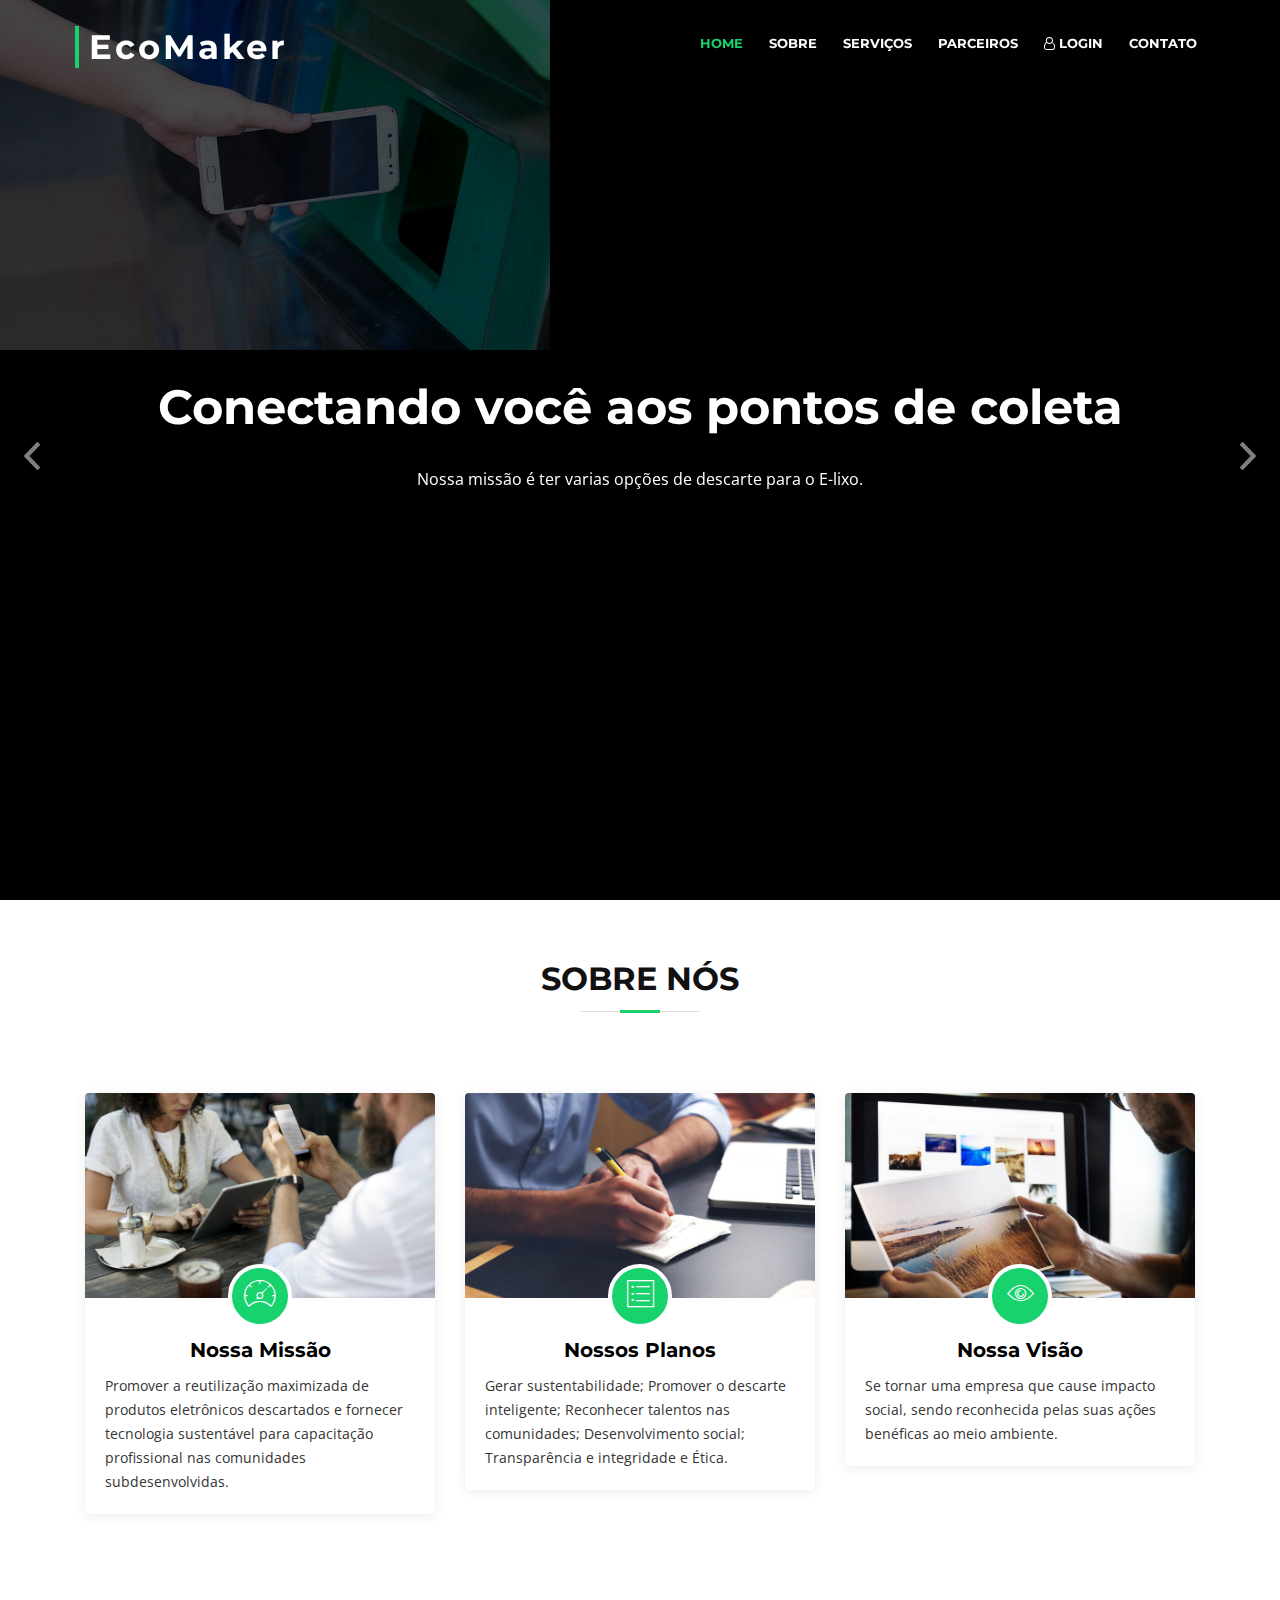
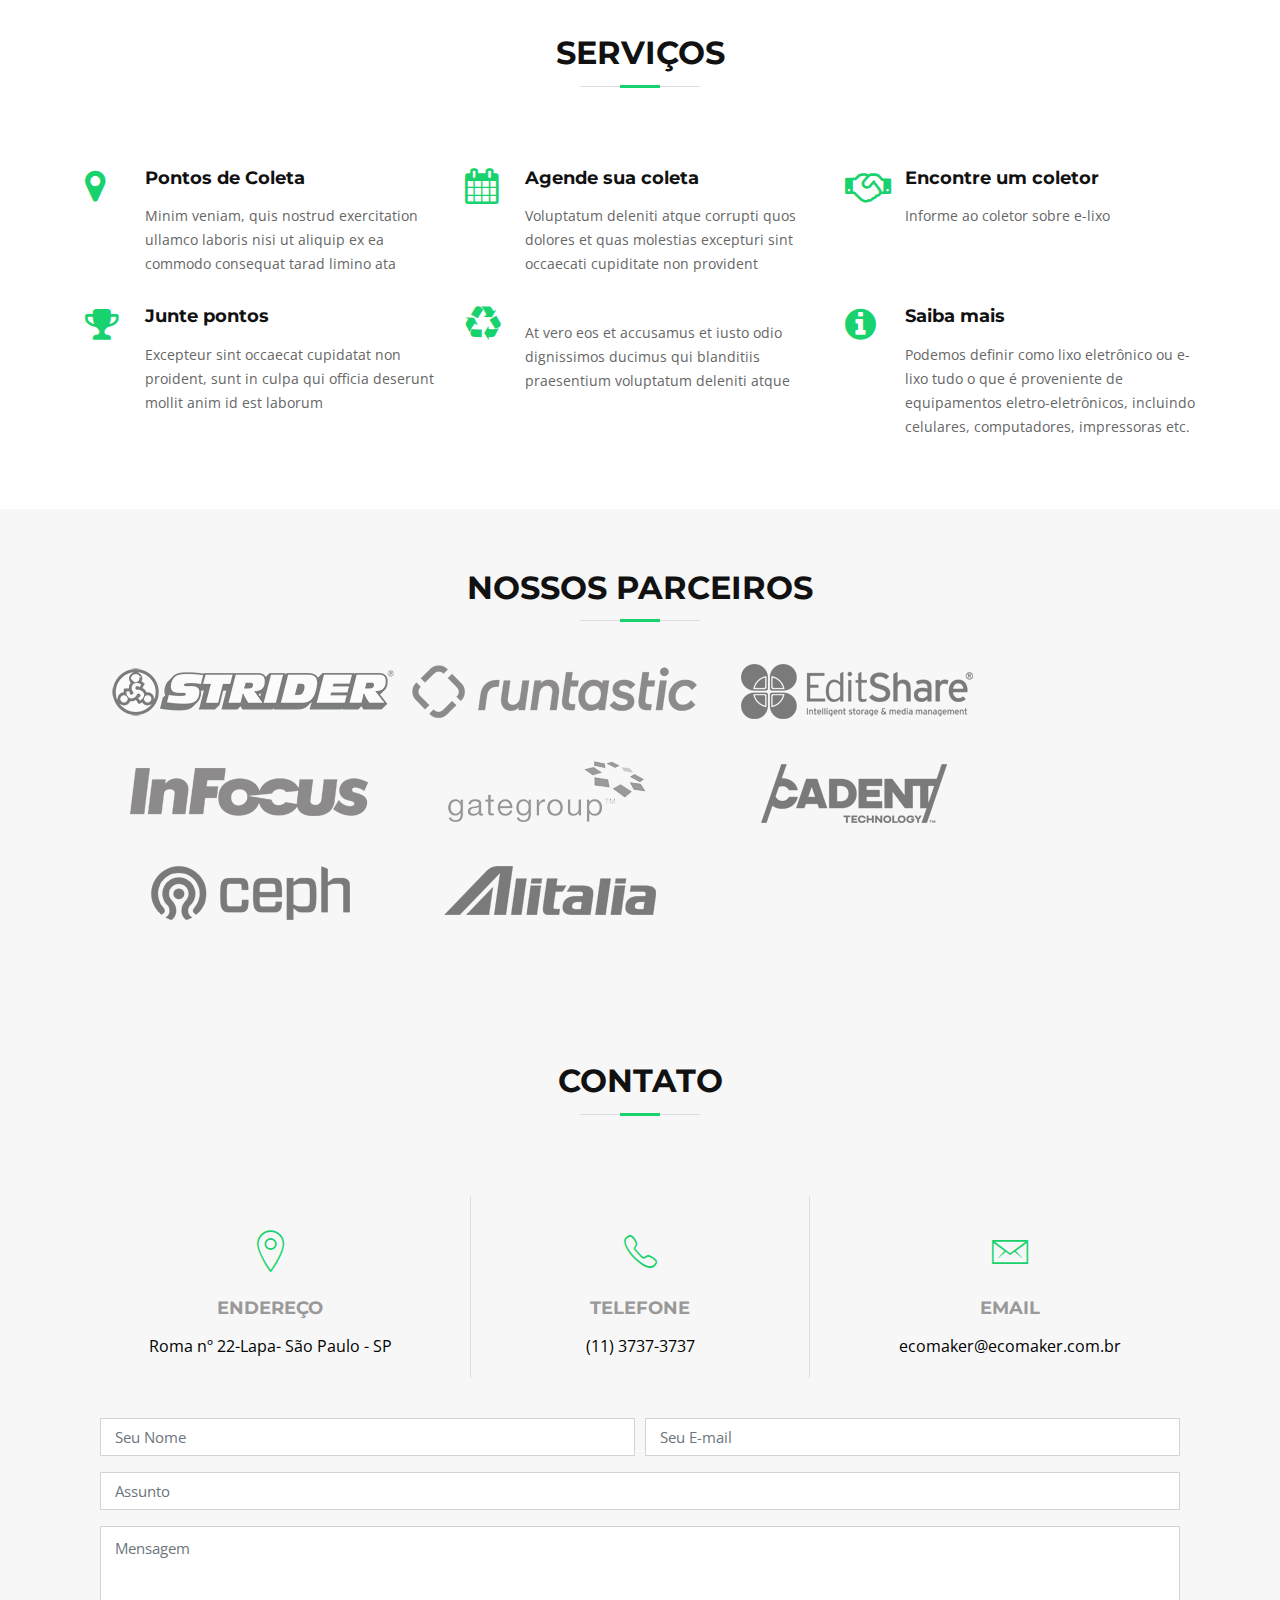
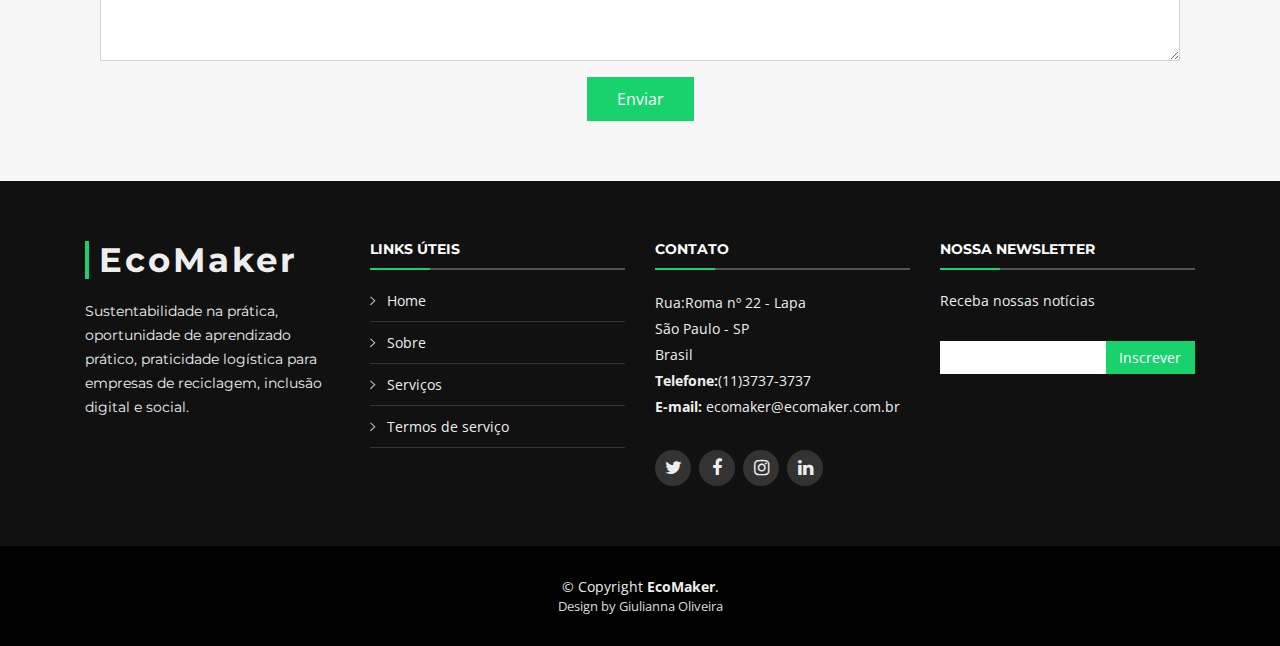
==== index.html @ 1e9de7bb "first commit" ====
<!DOCTYPE html>
<html lang="pt-br">
<head>
  <meta charset="utf-8">
  <title>EcoMaker</title>



  <!-- Google Fonts -->
  <link href="https://fonts.googleapis.com/css?family=Open+Sans:300,300i,400,400i,700,700i|Montserrat:300,400,500,700" rel="stylesheet">


 

  <!-- Bootstrap CSS File -->
  <link href="lib/bootstrap/css/bootstrap.min.css" rel="stylesheet">

  <!-- Libraries CSS Files -->
  <link href="lib/font-awesome/css/font-awesome.min.css" rel="stylesheet">
  <link href="lib/animate/animate.min.css" rel="stylesheet">
  <link href="lib/ionicons/css/ionicons.min.css" rel="stylesheet">
  <link href="lib/owlcarousel/assets/owl.carousel.min.css" rel="stylesheet">
  <link href="lib/lightbox/css/lightbox.min.css" rel="stylesheet">

  <!-- Main Stylesheet File -->
  <link href="css/style.css" rel="stylesheet">

</head>

<body>

  <!--==========================
    Inicio Header
  ============================-->
  <header id="header">
    <div class="container-fluid">

      <div id="logo" class="pull-left">
        <h1><a href="#intro">EcoMaker</a></h1>
        
        
      </div>

      <nav id="nav-menu-container">
        <ul class="nav-menu">
          <li class="menu-active"><a href="#intro">Home</a></li>
          <li><a href="#about">Sobre</a></li>
          <li><a href="#services">Serviços</a></li>
          <li><a href="#portfolio">Parceiros</a></li>
          
     
          
          <li class="menu-has-children"><a href=""><i class="fa fa-user-o" aria-hidden="true"></i> Login </a>
            
            <ul>
               <li>
               <!-- <div class="input-group mb-3">
                  <span class="input-group-addon"></span>
                  <i class="fa fa-envelope-o fa-fw"></i><input class="form-control" type="text" placeholder="Email address">
                </div>
                <div class="input-group mb-3">
                  <span class="input-group-addon"><i class="fa fa-key fa-fw"></i></span>
                  <input class="form-control" type="password" placeholder="Password">
                </div>-->


                <div class="input-group">
                  <div class=" input-group-sm mb-2">
                    <div class="input-group-prepend">
                       <span class="input-group-text" id="inputGroup-sizing-sm-3"><i class="fa fa-envelope-o fa-fw"></i></span>  
             <input type="text" class="form-control" aria-label="Sizing example input" aria-describedby="inputGroup-sizing-sm"placeholder="E-mail">
                  </div>   
              </div>
            
            
            <div class="input-group">
              <div class=" input-group-sm mb-2">
                <div class="input-group-prepend">
                   <span class="input-group-text" id="inputGroup-sizing-sm-3"> <i class="fa fa-key fa-fw"></i></span>  
           <input type="text" class="form-control" aria-label="Sizing example input" aria-describedby="inputGroup-sizing-sm" placeholder="Senha">
            
          
          </div><br>   
          <button type="button" class="btn btn-success btn-sm-5">Entrar </button><button type="button" class="btn btn-link btn-sm"><a href="cadastro.html">Cadastre-se</a></button>
         
             
          </div>
             
           
        </div>     
              
            
               </li>
            <!-- <a href="#">Drop Down 3</a></li>
              <li><a href="#">Drop Down 4</a></li>
              <li><a href="#">Drop Down 5</a></li>-->
    </ul>    
     <li><a href="#contact">Contato</a></li>
          </li>
         
        </ul>
      </nav><!-- #nav-menu-container -->
    </div>
  </header><!-- #header -->

  <!--==========================
   Começo da  Section
  ============================-->
  <section id="intro">
    <div class="intro-container">
      <div id="introCarousel" class="carousel  slide carousel-fade" data-ride="carousel">

        <ol class="carousel-indicators"></ol>

        <div class="carousel-inner" role="listbox">

          <div class="carousel-item active">
            <div class="carousel-background"><img src="img/intro-carousel/1.jfif" alt=""></div>
            <div class="carousel-container">
              <div class="carousel-content">
                <h2>Conectando você aos pontos de coleta </h2>
                <p>Nossa missão é ter varias opções de descarte para o E-lixo.</p>
          
              </div>
            </div>
          </div>

          <div class="carousel-item">
            <div class="carousel-background"><img src="img/intro-carousel/2.jfif" alt=""></div>
            <div class="carousel-container">
              <div class="carousel-content">
                <h2>Mas o que é E-Lixo?</h2>
                <p>
                  É todo e qualquer tipo de material produzido a partir do descarte de equipamentos eletrônicos, 
                  como eletroeletrônicos (computadores, celulares, tablets e etc)
                  e eletrodomésticos (geladeiras, fogões, microondas e etc).



                </p>


              </div>
            </div>
          </div>

          <div class="carousel-item">
            <div class="carousel-background"><img src="img/intro-carousel/3.jfif" alt=""></div>
            <div class="carousel-container">
              <div class="carousel-content">
                <h2>Qual a importância de reciclar?</h2>
                

                <p> Atualmente, cerca de 40 milhões de toneladas de lixo eletrônico são produzidas anualmente em todo o mundo.
                  Entre todos os país subdesenvolvidos, o Brasil é o que mais produz lixo eletrônico em todo o planeta. </p>
                  

                
               
              </div>
            </div>
          </div>

         

         


        <a class="carousel-control-prev" href="#introCarousel" role="button" data-slide="prev">
          <span class="carousel-control-prev-icon ion-chevron-left" aria-hidden="true"></span>
          <span class="sr-only">Previous</span>
        </a>


      

        <a class="carousel-control-next" href="#introCarousel" role="button" data-slide="next">
          <span class="carousel-control-next-icon ion-chevron-right" aria-hidden="true"></span>
          <span class="sr-only">Next</span>
        </a>

      </div>
    </div>
  </section><!-- #intro -->

  <main id="main">

    

    <!--==========================
     Sobre Section
    ============================-->
    <section id="about">
      <div class="container">

        <header class="section-header">
          <h3>Sobre nós</h3>
          <p></p>
        </header>

        <div class="row about-cols">

          <div class="col-md-4 wow fadeInUp">
            <div class="about-col">
              <div class="img">
                <img src="img/about-mission.jpg" alt="" class="img-fluid">
                <div class="icon"><i class="ion-ios-speedometer-outline"></i></div>
              </div>
              <h2 class="title"><a href="#">Nossa Missão</a></h2>
              <p>

                 Promover a reutilização maximizada
                  de produtos eletrônicos descartados
                  e fornecer tecnologia sustentável
                  para capacitação profissional nas
                  comunidades subdesenvolvidas.
             
                </p>
            </div>
          </div>

          <div class="col-md-4 wow fadeInUp" data-wow-delay="0.1s">
            <div class="about-col">
              <div class="img">
                <img src="img/about-plan.jpg" alt="" class="img-fluid">
                <div class="icon"><i class="ion-ios-list-outline"></i></div>
              </div>
              <h2 class="title"><a href="#">Nossos Planos</a></h2>
              <p>

                Gerar sustentabilidade;
                Promover o descarte inteligente;
                Reconhecer talentos nas
                comunidades;
                Desenvolvimento social;
                Transparência e integridade e
                Ética.


              </p>
            </div>
          </div>

          <div class="col-md-4 wow fadeInUp" data-wow-delay="0.2s">
            <div class="about-col">
              <div class="img">
                <img src="img/about-vision.jpg" alt="" class="img-fluid">
                <div class="icon"><i class="ion-ios-eye-outline"></i></div>
              </div>
              <h2 class="title"><a href="#">Nossa Visão</a></h2>
              <p>
                Se tornar uma empresa que cause
                impacto social, sendo reconhecida
                pelas suas ações benéficas ao meio
                ambiente.
              
              </p>
            </div>
          </div>

        </div>

      </div>
    </section><!-- #sobre -->

    <!--==========================
      Serviços  Section
    ============================-->
    <section id="services">
      <div class="container">

        <header class="section-header wow fadeInUp">
          <h3>Serviços</h3>
          <p></p>
        </header>

        <div class="row">   
          
          
          
          <div class="col-lg-4 col-md-6 box wow bounceInUp" data-wow-duration="1.4s">
            <div class="icon"><i class="fa fa-map-marker" aria-hidden="true"></i></div>
            <h4 class="title"><a href="">Pontos de Coleta</a></h4>
            <p class="description">Minim veniam, quis nostrud exercitation ullamco laboris nisi ut aliquip ex ea commodo consequat tarad limino ata</p>
          </div>

          <div class="col-lg-4 col-md-6 box wow bounceInUp" data-wow-duration="1.4s">
            <div class="icon"><i class="fa fa-calendar" aria-hidden="true"></i></div>
            <h4 class="title"><a href="agendamento.html">Agende sua coleta </a></h4>
            <p class="description">Voluptatum deleniti atque corrupti quos dolores et quas molestias excepturi sint occaecati cupiditate non provident</p>
          </div>
      
          <div class="col-lg-4 col-md-6 box wow bounceInUp" data-wow-duration="1.4s">
            <div class="icon"><i class="fa fa-handshake-o" aria-hidden="true"></i></div>
            <h4 class="title"><a href="">Encontre um coletor</a></h4>
            <p class="description">Informe ao coletor sobre e-lixo</p>
          </div>
          <div class="col-lg-4 col-md-6 box wow bounceInUp" data-wow-delay="0.1s" data-wow-duration="1.4s">
            <div class="icon"><i class="fa fa-trophy" aria-hidden="true"></i></div>
            <h4 class="title"><a href="">Junte pontos</a></h4>
            <p class="description">Excepteur sint occaecat cupidatat non proident, sunt in culpa qui officia deserunt mollit anim id est laborum</p>
          </div>
          <div class="col-lg-4 col-md-6 box wow bounceInUp" data-wow-delay="0.1s" data-wow-duration="1.4s">
            <div class="icon"><i class="fa fa-recycle" aria-hidden="true"></i></div>
            <h4 class="title"><a href=""></a></h4>
            <p class="description">At vero eos et accusamus et iusto odio dignissimos ducimus qui blanditiis praesentium voluptatum deleniti atque</p>
          </div>
          <div class="col-lg-4 col-md-6 box wow bounceInUp" data-wow-delay="0.1s" data-wow-duration="1.4s">
            <div class="icon"><i class="fa fa-info-circle" aria-hidden="true"></i></div>
            <h4 class="title"><a href="">Saiba mais</a></h4>
            <p class="description">

              Podemos definir como lixo eletrônico ou e-lixo tudo 
              o que é proveniente de equipamentos eletro-eletrônicos, 
              incluindo celulares, computadores, impressoras etc.
      

           
            </p>
          </div>

        </div>

      </div>
    </section><!-- #servicos -->

    <section id="portfolio"  class="section-bg" >
      <div class="container">

       <!--==========================
  Parceiros  Section
    ============================-->
    <section id="clients" class="wow fadeInUp">
      <div class="container">

        <header class="section-header">
          <h3>Nossos Parceiros</h3>
        </header>

        <div class="owl-carousel clients-carousel">
          <img src="img/clients/client-1.png" alt="">
          <img src="img/clients/client-2.png" alt="">
          <img src="img/clients/client-3.png" alt="">
          <img src="img/clients/client-4.png" alt="">
          <img src="img/clients/client-5.png" alt="">
          <img src="img/clients/client-6.png" alt="">
          <img src="img/clients/client-7.png" alt="">
          <img src="img/clients/client-8.png" alt="">
        </div>

      </div>
    </section>



   
    <!--==========================
      Contato Section
    ============================-->
    <section id="contact" class="section-bg wow fadeInUp">
      <div class="container">

        <div class="section-header">
          <h3>Contato</h3>
          <p></p>
        </div>

        <div class="row contact-info">

          <div class="col-md-4">
            <div class="contact-address">
              <i class="ion-ios-location-outline"></i>
              <h3>Endereço</h3>
              <address>Roma nº 22-Lapa- São Paulo - SP


              </address>
            </div>
          </div>

          <div class="col-md-4">
            <div class="contact-phone">
              <i class="ion-ios-telephone-outline"></i>
              <h3>Telefone</h3>
              <p><a href="tel:113737-3737">(11) 3737-3737</a></p>
            </div>
          </div>

          <div class="col-md-4">
            <div class="contact-email">
              <i class="ion-ios-email-outline"></i>
              <h3>Email</h3>
              <p><a href="mailto:ecomaker@ecomaker.com.br">ecomaker@ecomaker.com.br</a></p>
            </div>
          </div>

        </div>

        <div class="form">
          <div id="sendmessage">Sua mensagem foi enviada. Obrigado!</div>
          <div id="errormessage"></div>
          <form action="" method="post" role="form" class="contactForm">
            <div class="form-row">
              <div class="form-group col-md-6">
                <input type="text" name="name" class="form-control" id="name" placeholder="Seu Nome" data-rule="minlen:4" data-msg="Informe seu nome " />
                <div class="validation"></div>
              </div>
              <div class="form-group col-md-6">
                <input type="email" class="form-control" name="email" id="email" placeholder="Seu E-mail" data-rule="email" data-msg="
                Por favor digite um e-mail válido" />
                <div class="validation"></div>
              </div>
            </div>
            <div class="form-group">
              <input type="text" class="form-control" name="subject" id="subject" placeholder="Assunto" data-rule="minlen:4" data-msg="Informe assunto " />
              <div class="validation"></div>
            </div>
            <div class="form-group">
              <textarea class="form-control" name="message" rows="5" data-rule="required" data-msg="Por favor escreva algo para nós" placeholder="Mensagem"></textarea>
              <div class="validation"></div>
            </div>
            <div class="text-center"><button type="submit">Enviar</button></div>
          </form>
        </div>

      </div>
    </section><!-- #contact -->

  </main>

  <!--==========================
    Footer
  ============================-->
  <footer id="footer">
    <div class="footer-top">
      <div class="container">
        <div class="row">

          <div class="col-lg-3 col-md-6 footer-info">
            <h3>EcoMaker</h3>
            <p>
              Sustentabilidade na prática, oportunidade de aprendizado prático, 
              praticidade logística para empresas de reciclagem, 
              inclusão digital e social.
            </p>
          </div> 

          <div class="col-lg-3 col-md-6 footer-links">
            <h4> Links Úteis</h4>
            <ul>
              <li><i class="ion-ios-arrow-right"></i> <a href="#">Home</a></li>
              <li><i class="ion-ios-arrow-right"></i> <a href="#">Sobre</a></li>
              <li><i class="ion-ios-arrow-right"></i> <a href="#">Serviços</a></li>
              <li><i class="ion-ios-arrow-right"></i> <a href="#">Termos de serviço</a></li>
             
            </ul>
          </div>

          <div class="col-lg-3 col-md-6 footer-contact">
            <h4>Contato</h4>
            <p>
              Rua:Roma nº 22 - Lapa<br>
              São Paulo - SP<br>
              Brasil <br>
              <strong>Telefone:</strong>(11)3737-3737<br>
              <strong>E-mail: </strong> ecomaker@ecomaker.com.br<br>
            </p>

            <div class="social-links">
              <a href="#" class="twitter"><i class="fa fa-twitter"></i></a>
              <a href="#" class="facebook"><i class="fa fa-facebook"></i></a>
              <a href="#" class="instagram"><i class="fa fa-instagram"></i></a>
            
              <a href="#" class="linkedin"><i class="fa fa-linkedin"></i></a>
            </div>

          </div>

          <div class="col-lg-3 col-md-6 footer-newsletter">
            <h4>Nossa Newsletter</h4>
            <p>Receba nossas notícias</p>
            <form action="" method="post">
              <input type="email" name="email"><input type="submit"  value= "Inscrever">
          
            </form>
          </div>

        </div>
      </div>
    </div>

    <div class="container">
      <div class="copyright">
        &copy; Copyright <strong>EcoMaker</strong>.
      </div>
      <div class="credits">
     
        Design by Giulianna Oliveira</a>
      </div>
    </div>
  </footer><!-- #footer -->

  <a href="#" class="back-to-top"><i class="fa fa-chevron-up"></i></a>

  <!-- <div id="preloader"></div> -->

  <!-- JavaScript Libraries -->
  <script src="lib/jquery/jquery.min.js"></script>
  <script src="lib/jquery/jquery-migrate.min.js"></script>
  <script src="lib/bootstrap/js/bootstrap.bundle.min.js"></script>
  <script src="lib/easing/easing.min.js"></script>
  <script src="lib/superfish/hoverIntent.js"></script>
  <script src="lib/superfish/superfish.min.js"></script>
  <script src="lib/wow/wow.min.js"></script>
  <script src="lib/waypoints/waypoints.min.js"></script>
  <script src="lib/counterup/counterup.min.js"></script>
  <script src="lib/owlcarousel/owl.carousel.min.js"></script>
  <script src="lib/isotope/isotope.pkgd.min.js"></script>
  <script src="lib/lightbox/js/lightbox.min.js"></script>
  <script src="lib/touchSwipe/jquery.touchSwipe.min.js"></script>
  <!-- Contact Form JavaScript File -->
  <script src="contactform/contactform.js"></script>

  <!-- Template Main Javascript File -->
  <script src="js/main.js"></script>

</body>
</html>
---- css/style.css ----
body {
  background: #fff;
  color: #666666;
  font-family: "Open Sans", sans-serif;
}

a {
  color: #18d26e;
  transition: 0.5s;
}

a:hover,
a:active,
a:focus {
  color: #18d36e;
  outline: none;
  text-decoration: none;
}

p {
  padding: 0;
  margin: 0 0 30px 0;
}

h1,
h2,
h3,
h4,
h5,
h6 {
  font-family: "Montserrat", sans-serif;
  font-weight: 400;
  margin: 0 0 20px 0;
  padding: 0;
}

/* 
Botão Voltar ao topo */

.back-to-top {
  position: fixed;
  display: none;
  background: #18d26e;
  color: #fff;
  width: 44px;
  height: 44px;
  text-align: center;
  line-height: 1;
  font-size: 16px;
  border-radius: 50%;
  right: 15px;
  bottom: 15px;
  transition: background 0.5s;
  z-index: 11;
}

.back-to-top i {
  padding-top: 12px;
  color: #fff;
}

/* 
Pré-carregador*/

#preloader {
  position: fixed;
  top: 0;
  left: 0;
  right: 0;
  bottom: 0;
  z-index: 9999;
  overflow: hidden;
  background: #fff;
}

#preloader:before {
  content: "";
  position: fixed;
  top: calc(50% - 30px);
  left: calc(50% - 30px);
  border: 6px solid #f2f2f2;
  border-top: 6px solid #18d26e;
  border-radius: 50%;
  width: 60px;
  height: 60px;
  -webkit-animation: animate-preloader 1s linear infinite;
  animation: animate-preloader 1s linear infinite;
}

@-webkit-keyframes animate-preloader {
  0% {
    -webkit-transform: rotate(0deg);
    transform: rotate(0deg);
  }

  100% {
    -webkit-transform: rotate(360deg);
    transform: rotate(360deg);
  }
}

@keyframes animate-preloader {
  0% {
    -webkit-transform: rotate(0deg);
    transform: rotate(0deg);
  }

  100% {
    -webkit-transform: rotate(360deg);
    transform: rotate(360deg);
  }
}

/*--------------------------------------------------------------
# Header
--------------------------------------------------------------*/

#header {
  padding: 30px 0;
  height: 92px;
  position: fixed;
  left: 0;
  top: 0;
  right: 0;
  transition: all 0.5s;
  z-index: 997;
}

#header.header-scrolled {
  background: rgba(0, 0, 0, 0.9);
  padding: 20px 0;
  height: 72px;
  transition: all 0.5s;
}

#header #logo {
  float: left;
}

#header #logo h1 {
  font-size: 34px;
  margin: 0;
  padding: 0;
  line-height: 1;
  font-family: "Montserrat", sans-serif;
  font-weight: 700;
  letter-spacing: 3px;
}

#header #logo h1 a,
#header #logo h1 a:hover {
  color: #fff;
  padding-left: 10px;
  border-left: 4px solid #18d26e;
}

#header #logo img {
  padding: 0;
  margin: 0;
 
}

/*--------------------------------------------------------------
# Intro Section
--------------------------------------------------------------*/

#intro {
  display: table;
  width: 100%;
  height: 100vh;
  background: #000;
}

#intro .carousel-item {
  width: 100%;
  height: 100vh;
  background-size: cover;
  background-position: center;
  background-repeat: no-repeat;
}

#intro .carousel-item::before {
  content: '';
  background-color: rgba(0, 0, 0, 0.7);
  position: absolute;
  height: 100%;
  width: 100%;
  top: 0;
  right: 0;
  left: 0;
  bottom: 0;
}

#intro .carousel-container {
  display: -webkit-box;
  display: -webkit-flex;
  display: -ms-flexbox;
  display: flex;
  -webkit-box-pack: center;
  -webkit-justify-content: center;
  -ms-flex-pack: center;
  justify-content: center;
  -webkit-box-align: center;
  -webkit-align-items: center;
  -ms-flex-align: center;
  align-items: center;
  position: absolute;
  bottom: 0;
  top: 0;
  left: 0;
  right: 0;
}

#intro .carousel-background img {
  max-width: 100%;
}

#intro .carousel-content {
  text-align: center;
}

#intro h2 {
  color: #fff;
  margin-bottom: 30px;
  font-size: 48px;
  font-weight: 700;
}

#intro p {
  width: 80%;
  margin: 0 auto 30px auto;
  color: #fff;
}

#intro .carousel-fade {
  overflow: hidden;
}

#intro .carousel-fade .carousel-inner .carousel-item {
  transition-property: opacity;
}

#intro .carousel-fade .carousel-inner .carousel-item,
#intro .carousel-fade .carousel-inner .active.carousel-item-left,
#intro .carousel-fade .carousel-inner .active.carousel-item-right {
  opacity: 0;
}

#intro .carousel-fade .carousel-inner .active,
#intro .carousel-fade .carousel-inner .carousel-item-next.carousel-item-left,
#intro .carousel-fade .carousel-inner .carousel-item-prev.carousel-item-right {
  opacity: 1;
  transition: 0.5s;
}

#intro .carousel-fade .carousel-inner .carousel-item-next,
#intro .carousel-fade .carousel-inner .carousel-item-prev,
#intro .carousel-fade .carousel-inner .active.carousel-item-left,
#intro .carousel-fade .carousel-inner .active.carousel-item-right {
  left: 0;
  -webkit-transform: translate3d(0, 0, 0);
  transform: translate3d(0, 0, 0);
}

#intro .carousel-control-prev,
#intro .carousel-control-next {
  width: 10%;
}

#intro .carousel-control-next-icon,
#intro .carousel-control-prev-icon {
  background: none;
  font-size: 32px;
  line-height: 1;
}

#intro .carousel-indicators li {
  cursor: pointer;
}

#intro .btn-get-started {
  font-family: "Montserrat", sans-serif;
  font-weight: 500;
  font-size: 16px;
  letter-spacing: 1px;
  display: inline-block;
  padding: 8px 32px;
  border-radius: 50px;
  transition: 0.5s;
  margin: 10px;
  color: #fff;
  background: #18d26e;
}

#intro .btn-get-started:hover {
  background: #fff;
  color: #18d26e;
}

/*--------------------------------------------------------------
# Navigation Menu
--------------------------------------------------------------*/

/* Nav Menu Essentials */

.nav-menu,
.nav-menu * {
  margin: 0;
  padding: 0;
  list-style: none;
}

.nav-menu ul {
  position: absolute;
  display: none;
  top: 100%;
  left: 0;
  z-index: 99;
}

.nav-menu li {
  position: relative;
  white-space: nowrap;
}

.nav-menu > li {
  float: left;
}

.nav-menu li:hover > ul,
.nav-menu li.sfHover > ul {
  display: block;
}

.nav-menu ul ul {
  top: 0;
  left: 100%;
}

.nav-menu ul li {
  min-width: 180px;
}

/* Nav Menu Arrows */

.sf-arrows .sf-with-ul {
  padding-right: 30px;
}

.sf-arrows .sf-with-ul:after {
  content: "\f107";
  position: absolute;
  right: 15px;
  font-family: FontAwesome;
  font-style: normal;
  font-weight: normal;
}

.sf-arrows ul .sf-with-ul:after {
  content: "\f105";
}

/* Nav Meu Container */

#nav-menu-container {
  float: right;
  margin: 0;
}

/* Nav Meu Styling */

.nav-menu a {
  padding: 0 8px 10px 8px;
  text-decoration: none;
  display: inline-block;
  color: #fff;
  font-family: "Montserrat", sans-serif;
  font-weight: 700;
  font-size: 13px;
  text-transform: uppercase;
  outline: none;
}

.nav-menu li:hover > a,
.nav-menu > .menu-active > a {
  color: #18d26e;
}

.nav-menu > li {
  margin-left: 10px;
}

.nav-menu ul {
  margin: 4px 0 0 0;
  padding: 10px;
  box-shadow: 0px 0px 30px rgba(127, 137, 161, 0.25);
  background: #fff;
}

.nav-menu ul li {
  transition: 0.3s;
}

.nav-menu ul li a {
  padding: 10px;
  color: #333;
  transition: 0.3s;
  display: block;
  font-size: 13px;
  text-transform: none;
}

.nav-menu ul li:hover > a {
  color: #18d26e;
}

.nav-menu ul ul {
  margin: 0;
}

/* Mobile Nav Toggle */

#mobile-nav-toggle {
  position: fixed;
  right: 0;
  top: 0;
  z-index: 999;
  margin: 20px 20px 0 0;
  border: 0;
  background: none;
  font-size: 24px;
  display: none;
  transition: all 0.4s;
  outline: none;
  cursor: pointer;
}

#mobile-nav-toggle i {
  color: #fff;
}

/* Mobile Nav Styling */

#mobile-nav {
  position: fixed;
  top: 0;
  padding-top: 18px;
  bottom: 0;
  z-index: 998;
  background: rgba(0, 0, 0, 0.8);
  left: -260px;
  width: 260px;
  overflow-y: auto;
  transition: 0.4s;
}

#mobile-nav ul {
  padding: 0;
  margin: 0;
  list-style: none;
}

#mobile-nav ul li {
  position: relative;
}

#mobile-nav ul li a {
  color: #fff;
  font-size: 13px;
  text-transform: uppercase;
  overflow: hidden;
  padding: 10px 22px 10px 15px;
  position: relative;
  text-decoration: none;
  width: 100%;
  display: block;
  outline: none;
  font-weight: 700;
  font-family: "Montserrat", sans-serif;
}

#mobile-nav ul li a:hover {
  color: #18d26e;
}

#mobile-nav ul li li {
  padding-left: 30px;
}

#mobile-nav ul li.menu-active a {
  color: #18d26e;
}

#mobile-nav ul .menu-has-children i {
  position: absolute;
  right: 0;
  z-index: 99;
  padding: 15px;
  cursor: pointer;
  color: #fff;
}

#mobile-nav ul .menu-has-children i.fa-chevron-up {
  color: #18d26e;
}

#mobile-nav ul .menu-has-children li a {
  text-transform: none;
}

#mobile-nav ul .menu-item-active {
  color: #18d26e;
}

#mobile-body-overly {
  width: 100%;
  height: 100%;
  z-index: 997;
  top: 0;
  left: 0;
  position: fixed;
  background: rgba(0, 0, 0, 0.7);
  display: none;
}

/* Mobile Nav body classes */

body.mobile-nav-active {
  overflow: hidden;
}

body.mobile-nav-active #mobile-nav {
  left: 0;
}

body.mobile-nav-active #mobile-nav-toggle {
  color: #fff;
}

/*--------------------------------------------------------------
# Sections
--------------------------------------------------------------*/

/* Sections Header
--------------------------------*/

.section-header h3 {
  font-size: 32px;
  color: #111;
  text-transform: uppercase;
  text-align: center;
  font-weight: 700;
  position: relative;
  padding-bottom: 15px;
}

.section-header h3::before {
  content: '';
  position: absolute;
  display: block;
  width: 120px;
  height: 1px;
  background: #ddd;
  bottom: 1px;
  left: calc(50% - 60px);
}

.section-header h3::after {
  content: '';
  position: absolute;
  display: block;
  width: 40px;
  height: 3px;
  background: #18d26e;
  bottom: 0;
  left: calc(50% - 20px);
}

.section-header p {
  text-align: center;
  padding-bottom: 30px;
  color: #333;
}

/* Section with background
--------------------------------*/

.section-bg {
  background: #f7f7f7;
}

/* Featured Services Section
--------------------------------*/

#featured-services {
  background: #000;
}

#featured-services .box {
  padding: 30px 20px;
}

#featured-services .box-bg {
  background-image: linear-gradient(0deg, #000000 0%, #242323 50%, #000000 100%);
}

#featured-services i {
  color: #18d26e;
  font-size: 48px;
  display: inline-block;
  line-height: 1;
}

#featured-services h4 {
  font-weight: 400;
  margin: 15px 0;
  font-size: 18px;
}

#featured-services h4 a {
  color: #fff;
}

#featured-services h4 a:hover {
  color: #18d26e;
}

#featured-services p {
  font-size: 14px;
  line-height: 24px;
  color: #fff;
  margin-bottom: 0;
}

/* sobre Section
--------------------------------*/

#about {
  background: url("../img/about-bg.jpg") center top no-repeat fixed;
  background-size: cover;
  padding: 60px 0 40px 0;
  position: relative;
}

#about::before {
  content: '';
  position: absolute;
  left: 0;
  right: 0;
  top: 0;
  bottom: 0;
  background: rgba(255, 255, 255, 0.92);
  z-index: 9;
}

#about .container {
  position: relative;
  z-index: 10;
}

#about .about-col {
  background: #fff;
  border-radius: 0 0 4px 4px;
  box-shadow: 0px 2px 12px rgba(0, 0, 0, 0.08);
  margin-bottom: 20px;
}

#about .about-col .img {
  position: relative;
}

#about .about-col .img img {
  border-radius: 4px 4px 0 0;
}

#about .about-col .icon {
  width: 64px;
  height: 64px;
  padding-top: 8px;
  text-align: center;
  position: absolute;
  background-color: #18d26e;
  border-radius: 50%;
  text-align: center;
  border: 4px solid #fff;
  left: calc( 50% - 32px);
  bottom: -30px;
  transition: 0.3s;
}

#about .about-col i {
  font-size: 36px;
  line-height: 1;
  color: #fff;
  transition: 0.3s;
}

#about .about-col:hover .icon {
  background-color: #fff;
}

#about .about-col:hover i {
  color: #18d26e;
}

#about .about-col h2 {
  color: #000;
  text-align: center;
  font-weight: 700;
  font-size: 20px;
  padding: 0;
  margin: 40px 0 12px 0;
}

#about .about-col h2 a {
  color: #000;
}

#about .about-col h2 a:hover {
  color: #18d26e;
}

#about .about-col p {
  font-size: 14px;
  line-height: 24px;
  color: #333;
  margin-bottom: 0;
  padding: 0 20px 20px 20px;
}

/* servicos Section
--------------------------------*/

#services {
  background: #fff;
  background-size: cover;
  padding: 60px 0 40px 0;
}

#services .box {
  margin-bottom: 30px;
}

#services .icon {
  float: left;
}

#services .icon i {
  color: #18d26e;
  font-size: 36px;
  line-height: 1;
  transition: 0.5s;
}

#services .title {
  margin-left: 60px;
  font-weight: 700;
  margin-bottom: 15px;
  font-size: 18px;
}

#services .title a {
  color: #111;
}

#services .box:hover .title a {
  color: #18d26e;
}

#services .description {
  font-size: 14px;
  margin-left: 60px;
  line-height: 24px;
  margin-bottom: 0;
}







/* parceirosn Section
--------------------------------*/

#clients {
  padding: 60px 0;
}

#clients img {
  max-width: 100%;
  opacity: 0.5;
  transition: 0.3s;
  padding: 15px 0;
}

#clients img:hover {
  opacity: 1;
}

#clients .owl-nav,
#clients .owl-dots {
  margin-top: 5px;
  text-align: center;
}

#clients .owl-dot {
  display: inline-block;
  margin: 0 5px;
  width: 12px;
  height: 12px;
  border-radius: 50%;
  background-color: #ddd;
}

#clients .owl-dot.active {
  background-color: #18d26e;
}



/* Contact Section
--------------------------------*/

#contact {
  padding: 60px 0;
}

#contact .contact-info {
  margin-bottom: 20px;
  text-align: center;
}

#contact .contact-info i {
  font-size: 48px;
  display: inline-block;
  margin-bottom: 10px;
  color: #18d26e;
}

#contact .contact-info address,
#contact .contact-info p {
  margin-bottom: 0;
  color: #000;
}

#contact .contact-info h3 {
  font-size: 18px;
  margin-bottom: 15px;
  font-weight: bold;
  text-transform: uppercase;
  color: #999;
}

#contact .contact-info a {
  color: #000;
}

#contact .contact-info a:hover {
  color: #18d26e;
}

#contact .contact-address,
#contact .contact-phone,
#contact .contact-email {
  margin-bottom: 20px;
}

#contact .form #sendmessage {
  color: #18d26e;
  border: 1px solid #18d26e;
  display: none;
  text-align: center;
  padding: 15px;
  font-weight: 600;
  margin-bottom: 15px;
}

#contact .form #errormessage {
  color: red;
  display: none;
  border: 1px solid red;
  text-align: center;
  padding: 15px;
  font-weight: 600;
  margin-bottom: 15px;
}

#contact .form #sendmessage.show,
#contact .form #errormessage.show,
#contact .form .show {
  display: block;
}

#contact .form .validation {
  color: red;
  display: none;
  margin: 0 0 20px;
  font-weight: 400;
  font-size: 13px;
}

#contact .form input,
#contact .form textarea {
  padding: 10px 14px;
  border-radius: 0;
  box-shadow: none;
  font-size: 15px;
}

#contact .form button[type="submit"] {
  background: #18d26e;
  border: 0;
  padding: 10px 30px;
  color: #fff;
  transition: 0.4s;
  cursor: pointer;
}

#contact .form button[type="submit"]:hover {
  background: #13a456;
}

/*--------------------------------------------------------------
# Footer
--------------------------------------------------------------*/

#footer {
  background: #000;
  padding: 0 0 30px 0;
  color: #eee;
  font-size: 14px;
}

#footer .footer-top {
  background: #111;
  padding: 60px 0 30px 0;
}

#footer .footer-top .footer-info {
  margin-bottom: 30px;
}

#footer .footer-top .footer-info h3 {
  font-size: 34px;
  margin: 0 0 20px 0;
  padding: 2px 0 2px 10px;
  line-height: 1;
  font-family: "Montserrat", sans-serif;
  font-weight: 700;
  letter-spacing: 3px;
  border-left: 4px solid #18d26e;
}

#footer .footer-top .footer-info p {
  font-size: 14px;
  line-height: 24px;
  margin-bottom: 0;
  font-family: "Montserrat", sans-serif;
  color: #eee;
}

#footer .footer-top .social-links a {
  font-size: 18px;
  display: inline-block;
  background: #333;
  color: #eee;
  line-height: 1;
  padding: 8px 0;
  margin-right: 4px;
  border-radius: 50%;
  text-align: center;
  width: 36px;
  height: 36px;
  transition: 0.3s;
}

#footer .footer-top .social-links a:hover {
  background: #18d26e;
  color: #fff;
}

#footer .footer-top h4 {
  font-size: 14px;
  font-weight: bold;
  color: #fff;
  text-transform: uppercase;
  position: relative;
  padding-bottom: 12px;
}

#footer .footer-top h4::before,
#footer .footer-top h4::after {
  content: '';
  position: absolute;
  left: 0;
  bottom: 0;
  height: 2px;
}

#footer .footer-top h4::before {
  right: 0;
  background: #555;
}

#footer .footer-top h4::after {
  background: #18d26e;
  width: 60px;
}

#footer .footer-top .footer-links {
  margin-bottom: 30px;
}

#footer .footer-top .footer-links ul {
  list-style: none;
  padding: 0;
  margin: 0;
}

#footer .footer-top .footer-links ul i {
  padding-right: 8px;
  color: #ddd;
}

#footer .footer-top .footer-links ul li {
  border-bottom: 1px solid #333;
  padding: 10px 0;
}

#footer .footer-top .footer-links ul li:first-child {
  padding-top: 0;
}

#footer .footer-top .footer-links ul a {
  color: #eee;
}

#footer .footer-top .footer-links ul a:hover {
  color: #18d26e;
}

#footer .footer-top .footer-contact {
  margin-bottom: 30px;
}

#footer .footer-top .footer-contact p {
  line-height: 26px;
}

#footer .footer-top .footer-newsletter {
  margin-bottom: 30px;
}

#footer .footer-top .footer-newsletter input[type="email"] {
  border: 0;
  padding: 6px 8px;
  width: 65%;
}

#footer .footer-top .footer-newsletter input[type="submit"] {
  background: #18d26e;
  border: 0;
  width: 35%;
  padding: 6px 0;
  text-align: center;
  color: #fff;
  transition: 0.3s;
  cursor: pointer;
}

#footer .footer-top .footer-newsletter input[type="submit"]:hover {
  background: #13a456;
}

#footer .copyright {
  text-align: center;
  padding-top: 30px;
}

#footer .credits {
  text-align: center;
  font-size: 13px;
  color: #ddd;
}

/*--------------------------------------------------------------
# Responsive Media Queries
--------------------------------------------------------------*/

@media (min-width: 768px) {
  #contact .contact-address,
  #contact .contact-phone,
  #contact .contact-email {
    padding: 20px 0;
  }

  #contact .contact-phone {
    border-left: 1px solid #ddd;
    border-right: 1px solid #ddd;
  }
}

@media (min-width: 992px) {
  #testimonials .testimonial-item p {
    width: 80%;
  }
}

@media (min-width: 1024px) {
  #header #logo {
    padding-left: 60px;
  }

  #intro p {
    width: 60%;
  }

  #intro .carousel-control-prev,
  #intro .carousel-control-next {
    width: 5%;
  }

  #nav-menu-container {
    padding-right: 60px;
  }
}

@media (max-width: 768px) {
  .back-to-top {
    bottom: 15px;
  }

  #header #logo h1 {
    font-size: 28px;
  }

  #header #logo img {
    max-height: 40px;
  }

  #intro h2 {
    font-size: 28px;
  }

  #nav-menu-container {
    display: none;
  }

  #mobile-nav-toggle {
    display: inline;
  }
}
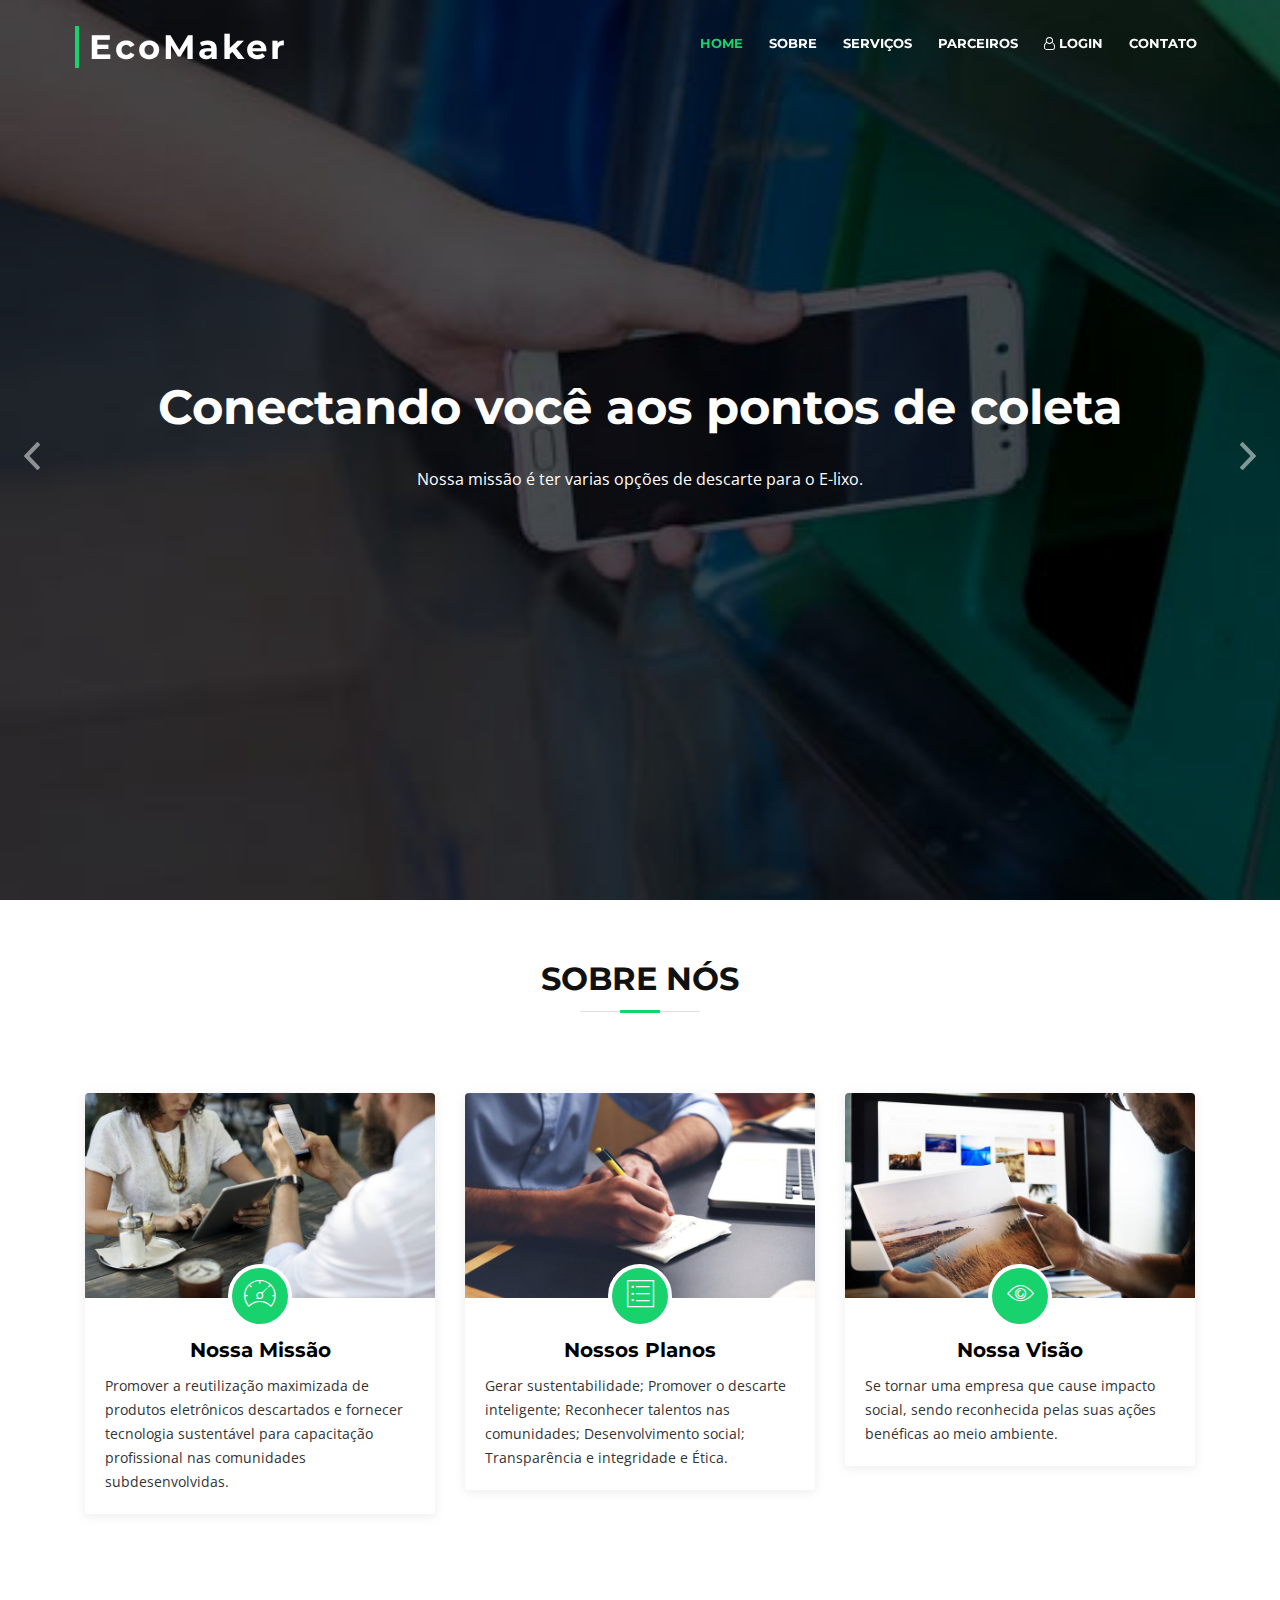
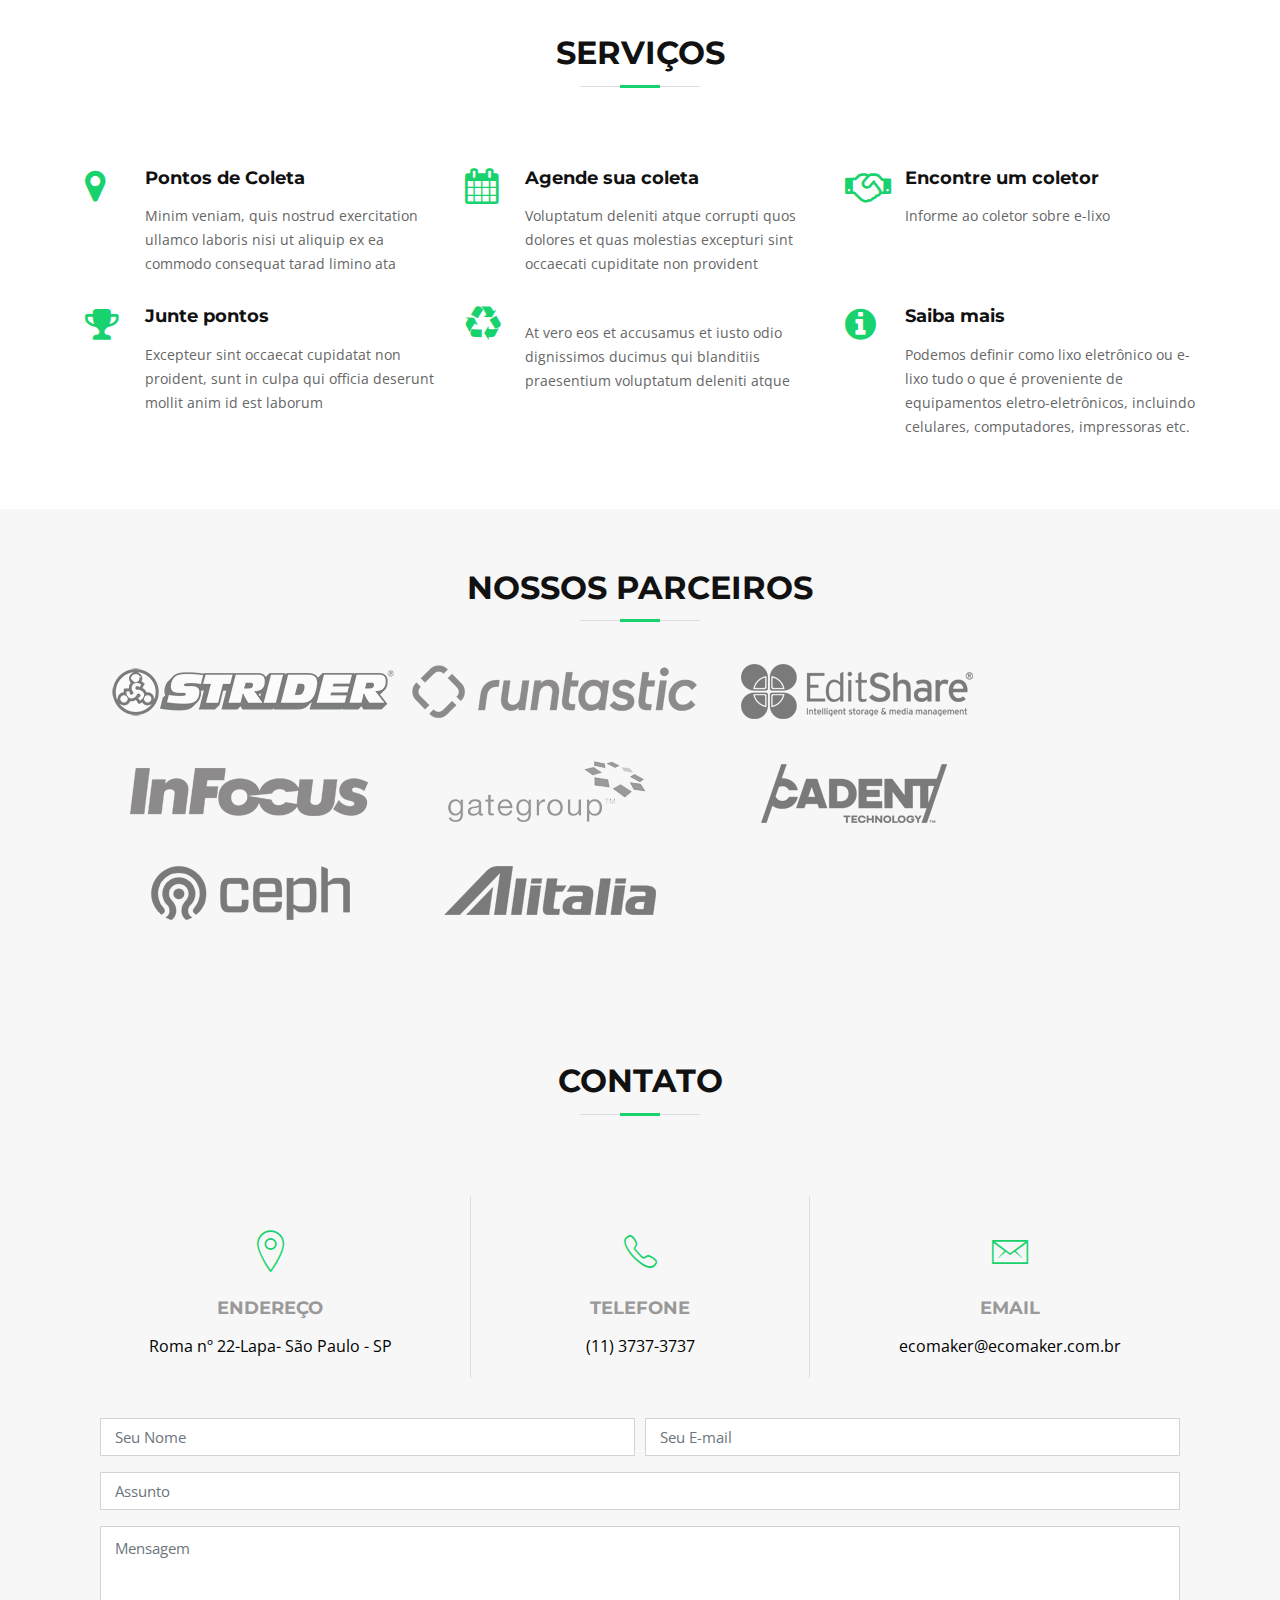
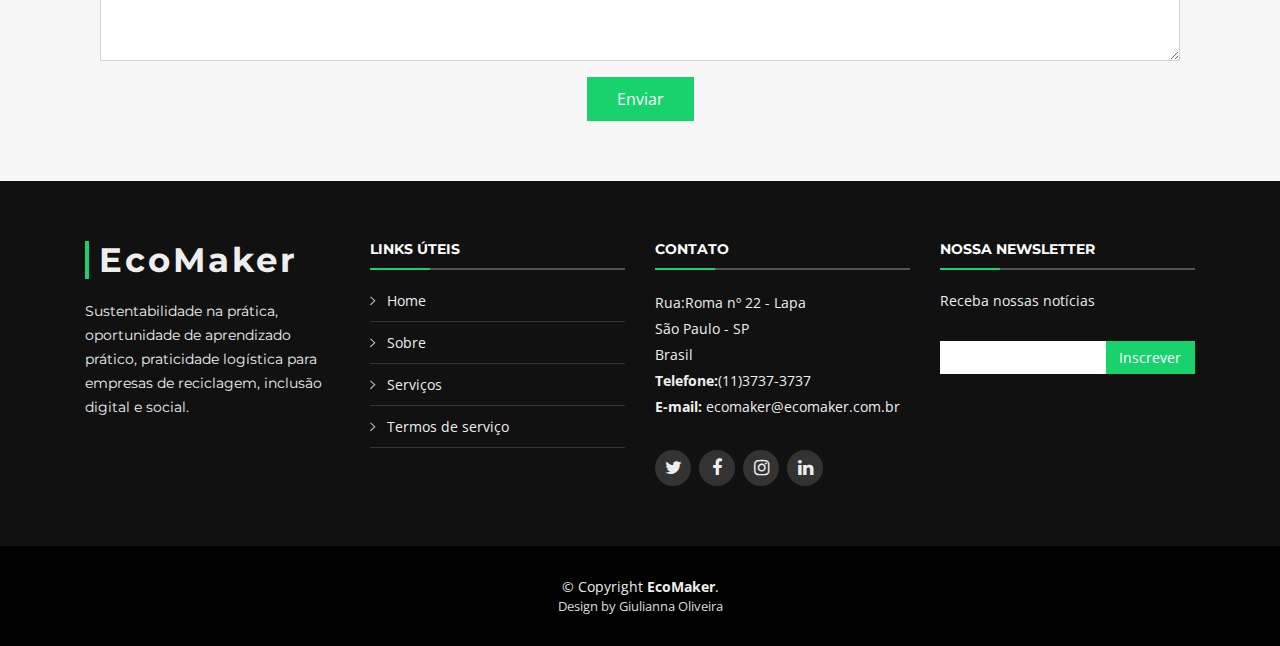
==== commit bf2d69ec: "fixed image and navigation bar bugs" ====
--- a/index.html
+++ b/index.html
@@ -25,6 +25,26 @@
   <!-- Main Stylesheet File -->
   <link href="css/style.css" rel="stylesheet">
 
+  <!-- JavaScript Libraries -->
+  <script defer src="lib/jquery/jquery.min.js"></script>
+  <script defer src="lib/jquery/jquery-migrate.min.js"></script>
+  <script defer src="lib/bootstrap/js/bootstrap.bundle.min.js"></script>
+  <script defer src="lib/easing/easing.min.js"></script>
+  <script defer src="lib/superfish/hoverIntent.js"></script>
+  <script defer src="lib/superfish/superfish.min.js"></script>
+  <script defer src="lib/wow/wow.min.js"></script>
+  <script defer src="lib/waypoints/waypoints.min.js"></script>
+  <script defer src="lib/counterup/counterup.min.js"></script>
+  <script defer src="lib/owlcarousel/owl.carousel.min.js"></script>
+  <script defer src="lib/isotope/isotope.pkgd.min.js"></script>
+  <script defer src="lib/lightbox/js/lightbox.min.js"></script>
+  <script defer src="lib/touchSwipe/jquery.touchSwipe.min.js"></script>
+  <!-- Contact Form JavaScript File -->
+
+  <!-- Template Main Javascript File -->
+  <script defer src="js/main.js"></script>
+  <script defer src="contactform/contactform.js"></script>
+  <script type="text/javascript" defer src="js/nav.js"></script>
 </head>
 
 <body>
@@ -115,7 +135,7 @@
         <div class="carousel-inner" role="listbox">
 
           <div class="carousel-item active">
-            <div class="carousel-background"><img src="img/intro-carousel/1.jfif" alt=""></div>
+            <div class="carousel-background img1"></div>
             <div class="carousel-container">
               <div class="carousel-content">
                 <h2>Conectando você aos pontos de coleta </h2>
@@ -126,7 +146,7 @@
           </div>
 
           <div class="carousel-item">
-            <div class="carousel-background"><img src="img/intro-carousel/2.jfif" alt=""></div>
+            <div class="carousel-background img2"></div>
             <div class="carousel-container">
               <div class="carousel-content">
                 <h2>Mas o que é E-Lixo?</h2>
@@ -134,46 +154,27 @@
                   É todo e qualquer tipo de material produzido a partir do descarte de equipamentos eletrônicos, 
                   como eletroeletrônicos (computadores, celulares, tablets e etc)
                   e eletrodomésticos (geladeiras, fogões, microondas e etc).
-
-
-
                 </p>
-
-
               </div>
             </div>
           </div>
 
           <div class="carousel-item">
-            <div class="carousel-background"><img src="img/intro-carousel/3.jfif" alt=""></div>
+            <div class="carousel-background img3"></div>
             <div class="carousel-container">
               <div class="carousel-content">
                 <h2>Qual a importância de reciclar?</h2>
-                
-
                 <p> Atualmente, cerca de 40 milhões de toneladas de lixo eletrônico são produzidas anualmente em todo o mundo.
                   Entre todos os país subdesenvolvidos, o Brasil é o que mais produz lixo eletrônico em todo o planeta. </p>
-                  
-
-                
-               
-              </div>
-            </div>
-          </div>
-
-         
-
-         
-
+              </div>
+            </div>
+          </div>
 
         <a class="carousel-control-prev" href="#introCarousel" role="button" data-slide="prev">
           <span class="carousel-control-prev-icon ion-chevron-left" aria-hidden="true"></span>
           <span class="sr-only">Previous</span>
         </a>
 
-
-      
-
         <a class="carousel-control-next" href="#introCarousel" role="button" data-slide="next">
           <span class="carousel-control-next-icon ion-chevron-right" aria-hidden="true"></span>
           <span class="sr-only">Next</span>
@@ -184,8 +185,6 @@
   </section><!-- #intro -->
 
   <main id="main">
-
-    
 
     <!--==========================
      Sobre Section
@@ -504,25 +503,5 @@
 
   <!-- <div id="preloader"></div> -->
 
-  <!-- JavaScript Libraries -->
-  <script src="lib/jquery/jquery.min.js"></script>
-  <script src="lib/jquery/jquery-migrate.min.js"></script>
-  <script src="lib/bootstrap/js/bootstrap.bundle.min.js"></script>
-  <script src="lib/easing/easing.min.js"></script>
-  <script src="lib/superfish/hoverIntent.js"></script>
-  <script src="lib/superfish/superfish.min.js"></script>
-  <script src="lib/wow/wow.min.js"></script>
-  <script src="lib/waypoints/waypoints.min.js"></script>
-  <script src="lib/counterup/counterup.min.js"></script>
-  <script src="lib/owlcarousel/owl.carousel.min.js"></script>
-  <script src="lib/isotope/isotope.pkgd.min.js"></script>
-  <script src="lib/lightbox/js/lightbox.min.js"></script>
-  <script src="lib/touchSwipe/jquery.touchSwipe.min.js"></script>
-  <!-- Contact Form JavaScript File -->
-  <script src="contactform/contactform.js"></script>
-
-  <!-- Template Main Javascript File -->
-  <script src="js/main.js"></script>
-
 </body>
 </html>
--- a/css/style.css
+++ b/css/style.css
@@ -212,8 +212,26 @@
   right: 0;
 }
 
-#intro .carousel-background img {
-  max-width: 100%;
+.carousel-background{
+  height: 100%;
+}
+
+.img1 {
+  background-image: url("../img/intro-carousel/1.jfif");
+  background-repeat: no-repeat;
+  background-size: cover;
+}
+
+.img2 {
+  background-image: url("../img/intro-carousel/2.jfif");
+  background-repeat: no-repeat;
+  background-size: cover;
+}
+
+.img3 {
+  background-image: url("../img/intro-carousel/3.jfif");
+  background-repeat: no-repeat;
+  background-size: cover;
 }
 
 #intro .carousel-content {
